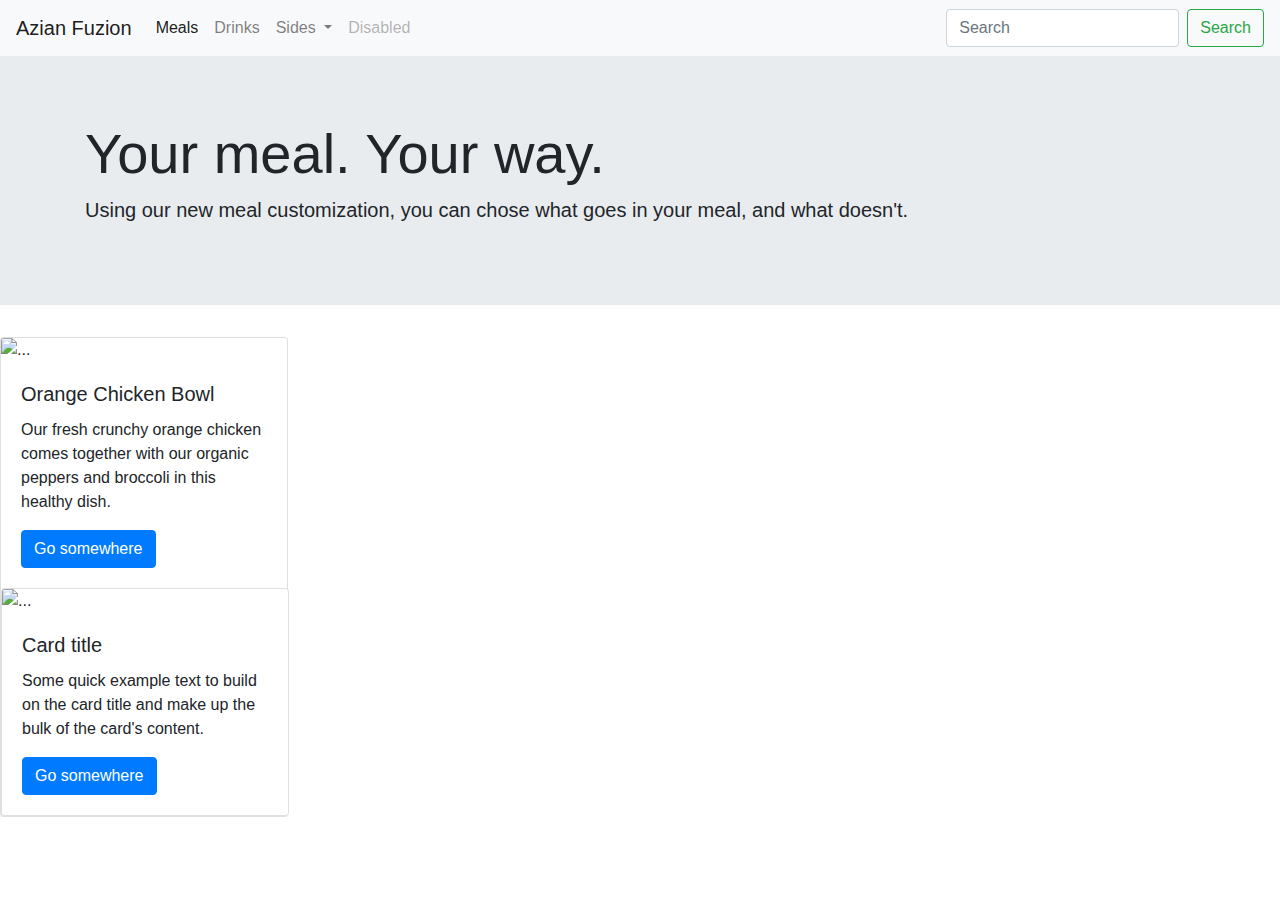
==== hackathon.html @ 777e98f1 "Add files via upload" ====
<!doctype html>
<html lang="en">
  <head>
    <!-- Required meta tags -->
    <meta charset="utf-8">
    <meta name="viewport" content="width=device-width, initial-scale=1, shrink-to-fit=no">

    <!-- Bootstrap CSS -->
    <link rel="stylesheet" href="https://stackpath.bootstrapcdn.com/bootstrap/4.5.2/css/bootstrap.min.css" integrity="sha384-JcKb8q3iqJ61gNV9KGb8thSsNjpSL0n8PARn9HuZOnIxN0hoP+VmmDGMN5t9UJ0Z" crossorigin="anonymous">

    <title>Hello, world!</title>
  </head>
  <body>
    <nav class="navbar navbar-expand-lg navbar-light bg-light">
        <a class="navbar-brand" href="#">Azian Fuzion</a>
        <button class="navbar-toggler" type="button" data-toggle="collapse" data-target="#navbarSupportedContent" aria-controls="navbarSupportedContent" aria-expanded="false" aria-label="Toggle navigation">
          <span class="navbar-toggler-icon"></span>
        </button>
      
        <div class="collapse navbar-collapse" id="navbarSupportedContent">
          <ul class="navbar-nav mr-auto">
            <li class="nav-item active">
              <a class="nav-link" href="#">Meals <span class="sr-only">(current)</span></a>
            </li>
            <li class="nav-item">
              <a class="nav-link" href="#">Drinks</a>
            </li>
            <li class="nav-item dropdown">
              <a class="nav-link dropdown-toggle" href="#" id="navbarDropdown" role="button" data-toggle="dropdown" aria-haspopup="true" aria-expanded="false">
                Sides
              </a>
              <div class="dropdown-menu" aria-labelledby="navbarDropdown">
                <a class="dropdown-item" href="#">Meals</a>
                <a class="dropdown-item" href="#">Drinks</a>
                <div class="dropdown-divider"></div>
                <a class="dropdown-item" href="#">Sides</a>
              </div>
            </li>
            <li class="nav-item">
              <a class="nav-link disabled" href="#" tabindex="-1" aria-disabled="true">Disabled</a>
            </li>
          </ul>
          <form class="form-inline my-2 my-lg-0">
            <input class="form-control mr-sm-2" type="search" placeholder="Search" aria-label="Search">
            <button class="btn btn-outline-success my-2 my-sm-0" type="submit">Search</button>
          </form>
        </div>
      </nav>
  
      <div class="jumbotron jumbotron-fluid">
        <div class="container">
          <h1 class="display-4">Your meal. Your way.</h1>
          <p class="lead">Using our new meal customization, you can chose what goes in your meal, and what doesn't.</p>
        </div>
      </div>

      <div class="card" style="width: 18rem;">
        <img src="https://s23209.pcdn.co/wp-content/uploads/2017/01/Asian-Meal-Prep-BowlsIMG_4064-600x900.jpg?p=26775" class="card-img-top" alt="...">
        <div class="card-body">
          <h5 class="card-title">Orange Chicken Bowl</h5>
          <p class="card-text">Our fresh crunchy orange chicken comes together with our organic peppers and broccoli in this healthy dish.  </p>
          <a href="#" class="btn btn-primary">Go somewhere</a>
        </div>

        <div class="card" style="width: 18rem;">
            <img src="..." class="card-img-top" alt="...">
            <div class="card-body">
              <h5 class="card-title">Card title</h5>
              <p class="card-text">Some quick example text to build on the card title and make up the bulk of the card's content.</p>
              <a href="#" class="btn btn-primary">Go somewhere</a>
            </div>
          </div>
          
    <!-- Optional JavaScript -->
    <!-- jQuery first, then Popper.js, then Bootstrap JS -->
    <script src="https://code.jquery.com/jquery-3.5.1.slim.min.js" integrity="sha384-DfXdz2htPH0lsSSs5nCTpuj/zy4C+OGpamoFVy38MVBnE+IbbVYUew+OrCXaRkfj" crossorigin="anonymous"></script>
    <script src="https://cdn.jsdelivr.net/npm/popper.js@1.16.1/dist/umd/popper.min.js" integrity="sha384-9/reFTGAW83EW2RDu2S0VKaIzap3H66lZH81PoYlFhbGU+6BZp6G7niu735Sk7lN" crossorigin="anonymous"></script>
    <script src="https://stackpath.bootstrapcdn.com/bootstrap/4.5.2/js/bootstrap.min.js" integrity="sha384-B4gt1jrGC7Jh4AgTPSdUtOBvfO8shuf57BaghqFfPlYxofvL8/KUEfYiJOMMV+rV" crossorigin="anonymous"></script>
  </body>
</html>
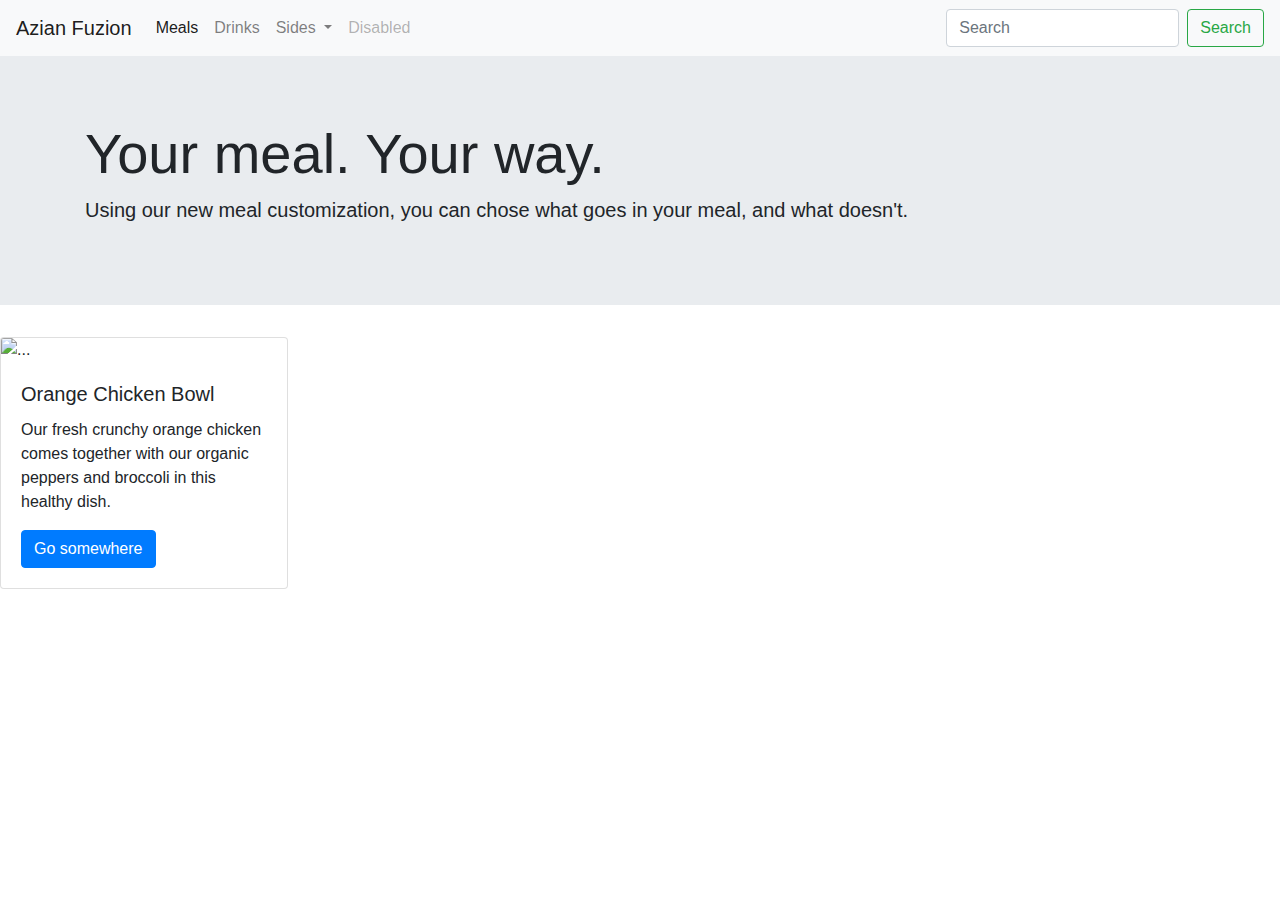
==== commit 99d57ee9: "update" ====
--- a/hackathon.html
+++ b/hackathon.html
@@ -62,15 +62,9 @@
           <a href="#" class="btn btn-primary">Go somewhere</a>
         </div>
 
-        <div class="card" style="width: 18rem;">
-            <img src="..." class="card-img-top" alt="...">
-            <div class="card-body">
-              <h5 class="card-title">Card title</h5>
-              <p class="card-text">Some quick example text to build on the card title and make up the bulk of the card's content.</p>
-              <a href="#" class="btn btn-primary">Go somewhere</a>
-            </div>
-          </div>
-          
+        
+
+      
     <!-- Optional JavaScript -->
     <!-- jQuery first, then Popper.js, then Bootstrap JS -->
     <script src="https://code.jquery.com/jquery-3.5.1.slim.min.js" integrity="sha384-DfXdz2htPH0lsSSs5nCTpuj/zy4C+OGpamoFVy38MVBnE+IbbVYUew+OrCXaRkfj" crossorigin="anonymous"></script>
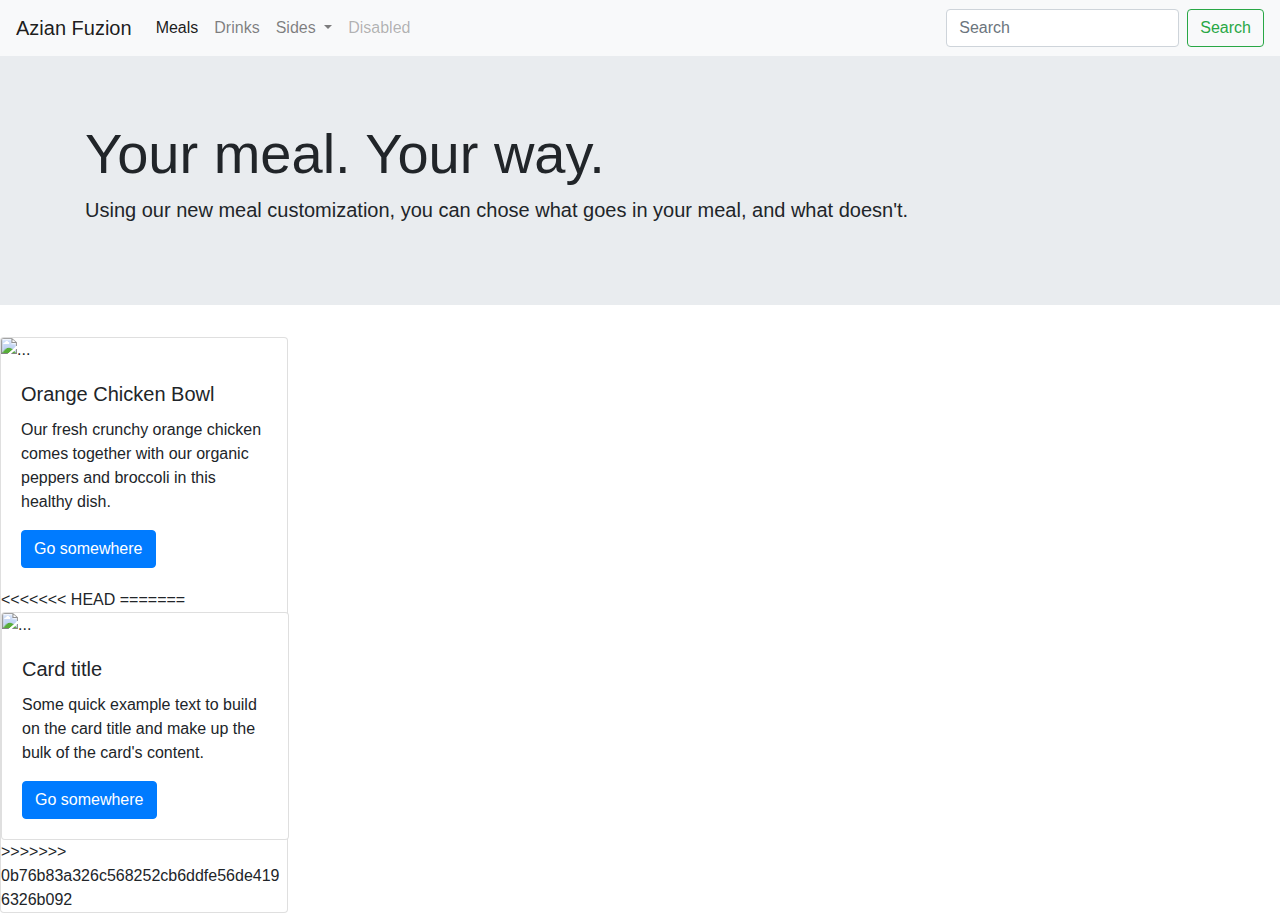
==== commit bd467f9b: "update" ====
--- a/hackathon.html
+++ b/hackathon.html
@@ -62,9 +62,21 @@
           <a href="#" class="btn btn-primary">Go somewhere</a>
         </div>
 
+<<<<<<< HEAD
         
 
       
+=======
+        <div class="card" style="width: 18rem;">
+            <img src="..." class="card-img-top" alt="...">
+            <div class="card-body">
+              <h5 class="card-title">Card title</h5>
+              <p class="card-text">Some quick example text to build on the card title and make up the bulk of the card's content.</p>
+              <a href="#" class="btn btn-primary">Go somewhere</a>
+            </div>
+          </div>
+          
+>>>>>>> 0b76b83a326c568252cb6ddfe56de4196326b092
     <!-- Optional JavaScript -->
     <!-- jQuery first, then Popper.js, then Bootstrap JS -->
     <script src="https://code.jquery.com/jquery-3.5.1.slim.min.js" integrity="sha384-DfXdz2htPH0lsSSs5nCTpuj/zy4C+OGpamoFVy38MVBnE+IbbVYUew+OrCXaRkfj" crossorigin="anonymous"></script>
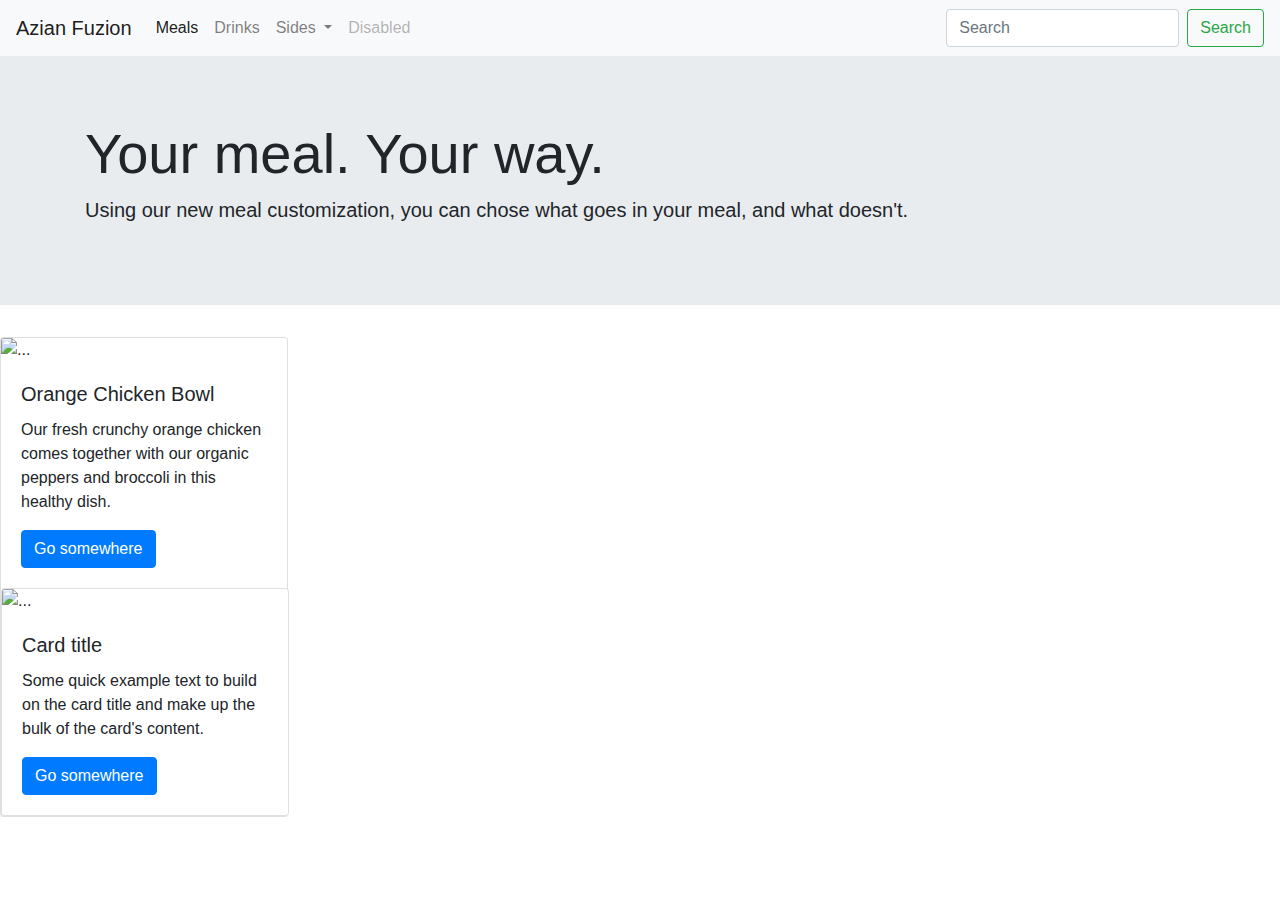
==== commit 42deb2dd: "design" ====
--- a/hackathon.html
+++ b/hackathon.html
@@ -62,11 +62,6 @@
           <a href="#" class="btn btn-primary">Go somewhere</a>
         </div>
 
-<<<<<<< HEAD
-        
-
-      
-=======
         <div class="card" style="width: 18rem;">
             <img src="..." class="card-img-top" alt="...">
             <div class="card-body">
@@ -76,7 +71,6 @@
             </div>
           </div>
           
->>>>>>> 0b76b83a326c568252cb6ddfe56de4196326b092
     <!-- Optional JavaScript -->
     <!-- jQuery first, then Popper.js, then Bootstrap JS -->
     <script src="https://code.jquery.com/jquery-3.5.1.slim.min.js" integrity="sha384-DfXdz2htPH0lsSSs5nCTpuj/zy4C+OGpamoFVy38MVBnE+IbbVYUew+OrCXaRkfj" crossorigin="anonymous"></script>
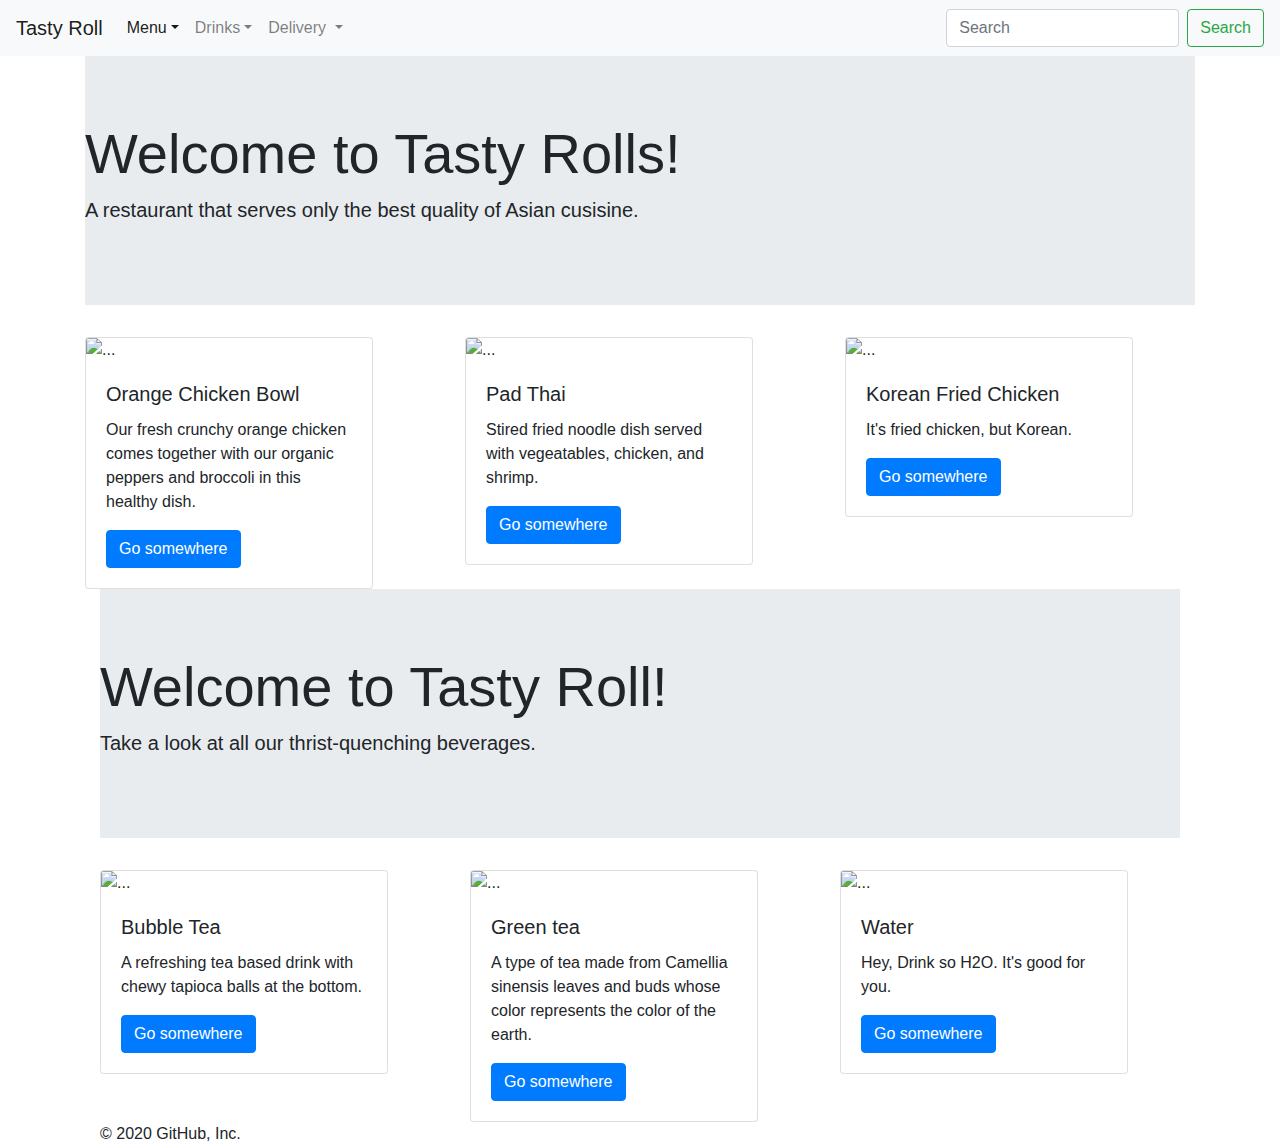
==== commit 2c54eb44: "update" ====
--- a/hackathon.html
+++ b/hackathon.html
@@ -1,80 +1,172 @@
 <!doctype html>
 <html lang="en">
-  <head>
+
+<head>
     <!-- Required meta tags -->
     <meta charset="utf-8">
     <meta name="viewport" content="width=device-width, initial-scale=1, shrink-to-fit=no">
 
     <!-- Bootstrap CSS -->
-    <link rel="stylesheet" href="https://stackpath.bootstrapcdn.com/bootstrap/4.5.2/css/bootstrap.min.css" integrity="sha384-JcKb8q3iqJ61gNV9KGb8thSsNjpSL0n8PARn9HuZOnIxN0hoP+VmmDGMN5t9UJ0Z" crossorigin="anonymous">
+    <link rel="stylesheet" href="https://stackpath.bootstrapcdn.com/bootstrap/4.5.2/css/bootstrap.min.css"
+        integrity="sha384-JcKb8q3iqJ61gNV9KGb8thSsNjpSL0n8PARn9HuZOnIxN0hoP+VmmDGMN5t9UJ0Z" crossorigin="anonymous">
 
-    <title>Hello, world!</title>
-  </head>
-  <body>
+    <title>Hello, world!  This is our new restaurant!</title>
+</head>
+
+<body>
     <nav class="navbar navbar-expand-lg navbar-light bg-light">
-        <a class="navbar-brand" href="#">Azian Fuzion</a>
-        <button class="navbar-toggler" type="button" data-toggle="collapse" data-target="#navbarSupportedContent" aria-controls="navbarSupportedContent" aria-expanded="false" aria-label="Toggle navigation">
-          <span class="navbar-toggler-icon"></span>
+        <a class="navbar-brand" href="#">Tasty Roll</a>
+        <button class="navbar-toggler" type="button" data-toggle="collapse" data-target="#navbarSupportedContent"
+            aria-controls="navbarSupportedContent" aria-expanded="false" aria-label="Toggle navigation">
+            <span class="navbar-toggler-icon"></span>
         </button>
-      
+
         <div class="collapse navbar-collapse" id="navbarSupportedContent">
-          <ul class="navbar-nav mr-auto">
-            <li class="nav-item active">
-              <a class="nav-link" href="#">Meals <span class="sr-only">(current)</span></a>
-            </li>
-            <li class="nav-item">
-              <a class="nav-link" href="#">Drinks</a>
-            </li>
-            <li class="nav-item dropdown">
-              <a class="nav-link dropdown-toggle" href="#" id="navbarDropdown" role="button" data-toggle="dropdown" aria-haspopup="true" aria-expanded="false">
-                Sides
-              </a>
-              <div class="dropdown-menu" aria-labelledby="navbarDropdown">
-                <a class="dropdown-item" href="#">Meals</a>
-                <a class="dropdown-item" href="#">Drinks</a>
-                <div class="dropdown-divider"></div>
-                <a class="dropdown-item" href="#">Sides</a>
-              </div>
-            </li>
-            <li class="nav-item">
-              <a class="nav-link disabled" href="#" tabindex="-1" aria-disabled="true">Disabled</a>
-            </li>
-          </ul>
-          <form class="form-inline my-2 my-lg-0">
-            <input class="form-control mr-sm-2" type="search" placeholder="Search" aria-label="Search">
-            <button class="btn btn-outline-success my-2 my-sm-0" type="submit">Search</button>
-          </form>
+            <ul class="navbar-nav mr-auto">
+                <li class="nav-item active">
+                    <a class="nav-link dropdown-toggle" href="#" id="navbarDropdown" role="button"
+                    data-toggle="dropdown" aria-haspopup="true" aria-expanded="false">Menu<span class="sr-only">(current)</span></a>
+                    <div class="dropdown-menu" aria-labelledby="navbarDropdown">
+                        <a class="dropdown-item" href="#">Meals</a>
+                        <div class="dropdown-divider"></div>
+                        <a class="dropdown-item" href="#">Sides</a>
+                    </div>   
+                </li>
+                <li class="nav-item">
+                    <a class="nav-link dropdown-toggle" href="#" id="navbarDropdown" role="button"
+                    data-toggle="dropdown" aria-haspopup="true" aria-expanded="false"" href="#">Drinks</a>
+                    <div class="dropdown-menu" aria-labelledby="navbarDropdown">
+                         <a class="dropdown-item" href="#">Drinks</a>
+                    </div>
+                </li>
+                <li class="nav-item dropdown">
+                    <a class="nav-link dropdown-toggle" href="#" id="navbarDropdown" role="button"
+                        data-toggle="dropdown" aria-haspopup="true" aria-expanded="false">
+                        Delivery
+                    </a>
+                    <div class="dropdown-menu" aria-labelledby="navbarDropdown">
+                        <a class="dropdown-item" href="#">Phone Number</a>
+                        <a class="dropdown-item" href="#">Location</a>
+                    </div>
+                </li>
+            </ul>
+            <form class="form-inline my-2 my-lg-0">
+                <input class="form-control mr-sm-2" type="search" placeholder="Search" aria-label="Search">
+                <button class="btn btn-outline-success my-2 my-sm-0" type="submit">Search</button>
+            </form>
         </div>
-      </nav>
-  
-      <div class="jumbotron jumbotron-fluid">
-        <div class="container">
-          <h1 class="display-4">Your meal. Your way.</h1>
-          <p class="lead">Using our new meal customization, you can chose what goes in your meal, and what doesn't.</p>
-        </div>
-      </div>
-
-      <div class="card" style="width: 18rem;">
-        <img src="https://s23209.pcdn.co/wp-content/uploads/2017/01/Asian-Meal-Prep-BowlsIMG_4064-600x900.jpg?p=26775" class="card-img-top" alt="...">
-        <div class="card-body">
-          <h5 class="card-title">Orange Chicken Bowl</h5>
-          <p class="card-text">Our fresh crunchy orange chicken comes together with our organic peppers and broccoli in this healthy dish.  </p>
-          <a href="#" class="btn btn-primary">Go somewhere</a>
+    </nav>
+    <div class="container">
+        <div class="jumbotron jumbotron-fluid">
+            <h1 class="display-4">Welcome to Tasty Rolls!</h1>
+            <p class="lead">A restaurant that serves only the best quality of Asian cusisine.
+            </p>
         </div>
 
-        <div class="card" style="width: 18rem;">
-            <img src="..." class="card-img-top" alt="...">
-            <div class="card-body">
-              <h5 class="card-title">Card title</h5>
-              <p class="card-text">Some quick example text to build on the card title and make up the bulk of the card's content.</p>
-              <a href="#" class="btn btn-primary">Go somewhere</a>
+        
+        <div class="row">
+            <div class="col">
+                <div class="card" style="width: 18rem;">
+                    <img src="https://s23209.pcdn.co/wp-content/uploads/2017/01/Asian-Meal-Prep-BowlsIMG_4064-600x900.jpg?p=26775"
+                        class="card-img-top" alt="...">
+                    <div class="card-body">
+                        <h5 class="card-title">Orange Chicken Bowl</h5>
+                        <p class="card-text">Our fresh crunchy orange chicken comes together with our organic peppers
+                            and broccoli in this healthy dish. </p>
+                        <a href="#" class="btn btn-primary">Go somewhere</a>
+                    </div>
+                </div>
             </div>
-          </div>
-          
-    <!-- Optional JavaScript -->
-    <!-- jQuery first, then Popper.js, then Bootstrap JS -->
-    <script src="https://code.jquery.com/jquery-3.5.1.slim.min.js" integrity="sha384-DfXdz2htPH0lsSSs5nCTpuj/zy4C+OGpamoFVy38MVBnE+IbbVYUew+OrCXaRkfj" crossorigin="anonymous"></script>
-    <script src="https://cdn.jsdelivr.net/npm/popper.js@1.16.1/dist/umd/popper.min.js" integrity="sha384-9/reFTGAW83EW2RDu2S0VKaIzap3H66lZH81PoYlFhbGU+6BZp6G7niu735Sk7lN" crossorigin="anonymous"></script>
-    <script src="https://stackpath.bootstrapcdn.com/bootstrap/4.5.2/js/bootstrap.min.js" integrity="sha384-B4gt1jrGC7Jh4AgTPSdUtOBvfO8shuf57BaghqFfPlYxofvL8/KUEfYiJOMMV+rV" crossorigin="anonymous"></script>
-  </body>
-</html>+            <div class="col">
+                <div class="card" style="width: 18rem;">
+                    <img src="https://embed.widencdn.net/img/mccormick/x9nhcopbfe/2018x1135px/Traditional_Pad_Thai_Noodles_196.jpg?crop=true&anchor=23,1&q=80&color=ffffffff&u=o2hyef"
+                        class="card-img-top" alt="...">
+                    <div class="card-body">
+                        <h5 class="card-title">Pad Thai</h5>
+                        <p class="card-text">Stired fried noodle dish served with vegeatables, chicken, and shrimp.</p>
+                        <a href="#" class="btn btn-primary">Go somewhere</a>
+                    </div>
+                </div>
+            </div>
+            <div class="col">
+                <div class="card" style="width: 18rem;">
+                    <img src="https://www.kitchensanctuary.com/wp-content/uploads/2020/06/Korean-Fried-Fried-Chicken-new-feature-image-7377.jpg"
+                        class="card-img-top" alt="...">
+                    <div class="card-body">
+                        <h5 class="card-title">Korean Fried Chicken</h5>
+                        <p class="card-text">It's fried chicken, but Korean.</p>
+                        <a href="#" class="btn btn-primary">Go somewhere</a>
+                    </div>
+                </div>
+            </div>
+
+        </div>
+
+
+        <div class="container">
+            <div class="jumbotron jumbotron-fluid">
+                <h1 class="display-4">Welcome to Tasty Roll!</h1>
+                <p class="lead">Take a look at all our thrist-quenching beverages.
+                </p>
+            </div>
+    
+            
+            <div class="row">
+                <div class="col">
+                    <div class="card" style="width: 18rem;">
+                        <img src="https://upload.wikimedia.org/wikipedia/commons/1/18/Classic_bubble_tea.jpg"
+                            class="card-img-top" alt="...">
+                        <div class="card-body">
+                            <h5 class="card-title">Bubble Tea</h5>
+                            <p class="card-text">A refreshing tea based drink with chewy tapioca balls at the bottom.</p>
+                            <a href="#" class="btn btn-primary">Go somewhere</a>
+                        </div>
+                    </div>
+                </div>
+                <div class="col">
+                    <div class="card" style="width: 18rem;">
+                        <img src="https://cdn.cdnparenting.com/articles/2018/11/24190632/646441714-H.jpg"
+                            class="card-img-top" alt="...">
+                        <div class="card-body">
+                            <h5 class="card-title">Green tea</h5>
+                            <p class="card-text">A type of tea made from Camellia sinensis leaves and buds whose color represents the color of the earth.</p>
+                            <a href="#" class="btn btn-primary">Go somewhere</a>
+                        </div>
+                    </div>
+                </div>
+                <div class="col">
+                    <div class="card" style="width: 18rem;">
+                        <img src="https://assets.newatlas.com/dims4/default/6d5f75c/2147483647/strip/true/crop/2000x1331+0+0/resize/1440x958!/quality/90/?url=http%3A%2F%2Fnewatlas-brightspot.s3.amazonaws.com%2F80%2F3f%2F2eb826f141c6baaed0f90d5c6843%2Fdepositphotos-5211937-l-2015.jpg"
+                            class="card-img-top" alt="...">
+                        <div class="card-body">
+                            <h5 class="card-title">Water</h5>
+                            <p class="card-text">Hey, Drink so H2O. It's good for you.</p>
+                            <a href="#" class="btn btn-primary">Go somewhere</a>
+                        </div>
+                    </div>
+                </div>
+    
+            </div>
+
+            
+        <!-- Optional JavaScript -->
+        <!-- jQuery first, then Popper.js, then Bootstrap JS -->
+        <script src="https://code.jquery.com/jquery-3.5.1.slim.min.js"
+            integrity="sha384-DfXdz2htPH0lsSSs5nCTpuj/zy4C+OGpamoFVy38MVBnE+IbbVYUew+OrCXaRkfj"
+            crossorigin="anonymous"></script>
+        <script src="https://cdn.jsdelivr.net/npm/popper.js@1.16.1/dist/umd/popper.min.js"
+            integrity="sha384-9/reFTGAW83EW2RDu2S0VKaIzap3H66lZH81PoYlFhbGU+6BZp6G7niu735Sk7lN"
+            crossorigin="anonymous"></script>
+        <script src="https://stackpath.bootstrapcdn.com/bootstrap/4.5.2/js/bootstrap.min.js"
+            integrity="sha384-B4gt1jrGC7Jh4AgTPSdUtOBvfO8shuf57BaghqFfPlYxofvL8/KUEfYiJOMMV+rV"
+            crossorigin="anonymous"></script>
+
+
+
+
+            
+              
+</body>
+
+</html>
+© 2020 GitHub, Inc.